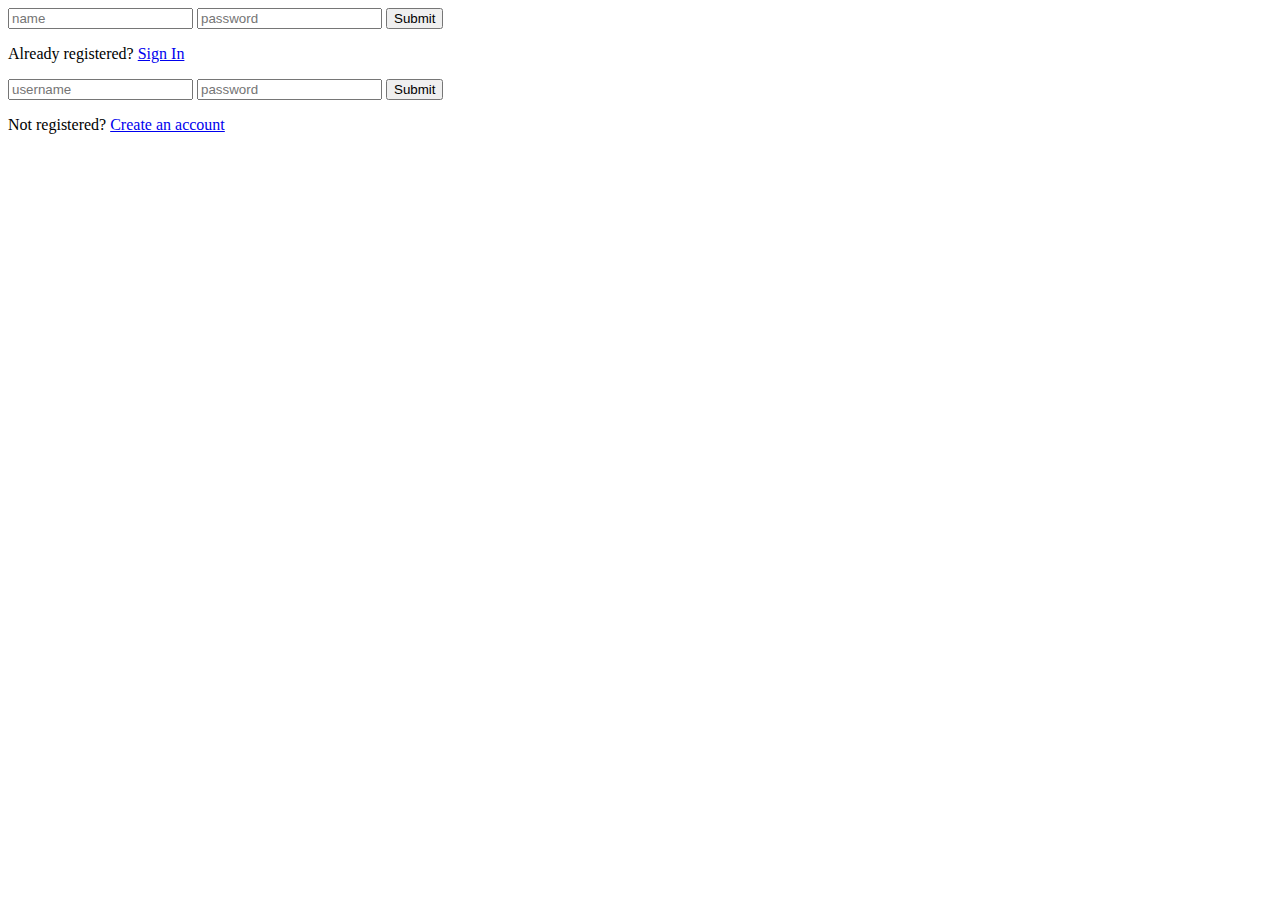
==== login.html @ da53a75a "Account creation and logging in fully functional. Adjusted some CSS to prevent broken margins. To Do" ====
<!DOCTYPE html>
<html>
	<head>
		<meta name="viewport" content="width=device-width,initial-scale=1.0">
		<title>Chat Client Login Page</title>
		<link rel="stylesheet" href="login.css">
	</head>
	<body>
		<div class="login-page">
			<div class="form">
				<form class="register-form" method ="post">
					<input type="text" name = "newName" placeholder="name"/>
					<input type="password" name = "newPass" placeholder="password"/>
					<input type="submit" value="Submit">
					<p class="message">Already registered? <a href="#">Sign In</a></p>
				</form>
				<form class="login-form" method="post">
					<input type="text" name = "name" placeholder="username"/>
					<input type="password" name = "password" placeholder="password"/>
					<input type="submit" value="Submit">
					<p class="message">Not registered? <a href="#">Create an account</a></p>
				</form>
			</div>
		</div>		
		<!--Background-->
		<div id="blur">
		</div>
	</body>
</html>
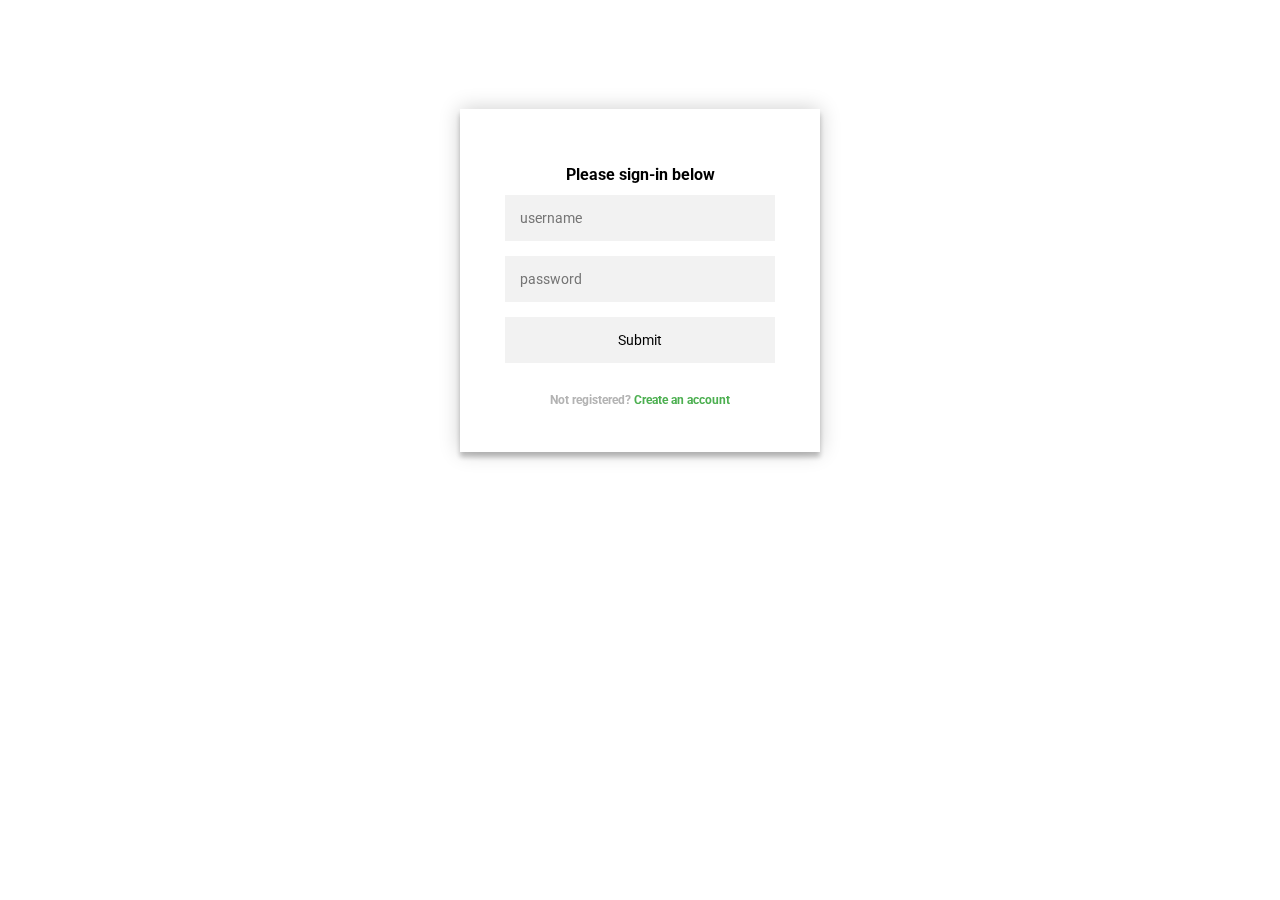
==== commit 96f963f0: "Made the header with logout, added changing the preferences functionality" ====
--- a/login.html
+++ b/login.html
@@ -4,17 +4,28 @@
 		<meta name="viewport" content="width=device-width,initial-scale=1.0">
 		<title>Chat Client Login Page</title>
 		<link rel="stylesheet" href="login.css">
+		
+		<!-- Googles jQuery library -->
+		<script src="https://ajax.googleapis.com/ajax/libs/jquery/3.2.1/jquery.min.js"></script>
+		<script type="text/javascript">
+			window.jQuery||
+			document.write('<script src="/jQuery.min.js"><\/script>');
+		</script>
+		<script src="login.js"></script>
 	</head>
 	<body>
+		<div class = "background"></div>
 		<div class="login-page">
 			<div class="form">
 				<form class="register-form" method ="post">
-					<input type="text" name = "newName" placeholder="name"/>
-					<input type="password" name = "newPass" placeholder="password"/>
+					<h1> Please register below</h1>
+					<input type="text" name = "newName" placeholder="New name"/>
+					<input type="password" name = "newPass" placeholder="New password"/>
 					<input type="submit" value="Submit">
 					<p class="message">Already registered? <a href="#">Sign In</a></p>
 				</form>
 				<form class="login-form" method="post">
+					<h1> Please sign-in below</h1>
 					<input type="text" name = "name" placeholder="username"/>
 					<input type="password" name = "password" placeholder="password"/>
 					<input type="submit" value="Submit">
--- a/login.css
+++ b/login.css
@@ -0,0 +1,125 @@
+@import url(https://fonts.googleapis.com/css?family=Roboto:300);
+
+.login-page 
+{
+	width: 360px;
+	padding: 8% 0 0;
+	margin: auto;
+}
+h1
+{
+	font-size: 1em;
+}
+.message
+{
+	text-align: center;
+	font-weight: bold;
+	
+}
+.form {
+	position: relative;
+	z-index: 1;
+	background: #FFFFFF;
+	max-width: 360px;
+	margin: 0 auto 100px;
+	padding: 45px;
+	text-align: center;
+	box-shadow: 0 0 20px 0 rgba(0, 0, 0, 0.2), 0 5px 5px 0 rgba(0, 0, 0, 0.24);
+}
+.form input {
+	font-family: "Roboto", sans-serif;
+	outline: 0;
+	background: #f2f2f2;
+	width: 100%;
+	border: 0;
+	margin: 0 0 15px;
+	padding: 15px;
+	box-sizing: border-box;
+	font-size: 14px;
+}
+.form button, .form input [type = button]}
+{
+	font-family: "Roboto", sans-serif;
+	text-transform: uppercase;
+	outline: 0;
+	background: #4CAF50;
+	width: 100%;
+	border: 0;
+	padding: 15px;
+	color: #FFFFFF;
+	font-size: 14px;
+	-webkit-transition: all 0.3 ease;
+	transition: all 0.3 ease;
+	cursor: pointer;
+}
+.form button:hover,.form button:active,.form button:focus {
+	background: #43A047;
+}
+.form .message {
+	margin: 15px 0 0;
+	color: #b3b3b3;
+	font-size: 12px;
+}
+.form .message a {
+	color: #4CAF50;
+	text-decoration: none;
+}
+.form .register-form {
+	#display: none;
+}
+.container {
+	position: relative;
+	z-index: 1;
+	max-width: 300px;
+	margin: 0 auto;
+}
+.container:before, .container:after {
+	content: "";
+	display: block;
+	clear: both;
+}
+.container .info {
+	margin: 50px auto;
+	text-align: center;
+}
+.container .info h1 {
+	margin: 0 0 15px;
+	padding: 0;
+	font-size: 36px;
+	font-weight: 300;
+	color: #1a1a1a;
+}
+.container .info span {
+	color: #4d4d4d;
+	font-size: 12px;
+}
+.container .info span a {
+	color: #000000;
+	text-decoration: none;
+}
+.container .info span .fa {
+	color: #EF3B3A;
+}
+.background
+{
+	position: fixed;
+	top: -20px;
+	left: -20px;
+	height: 120%;
+	width: 120%;
+	z-index: -1;
+	filter: blur(20px);
+	display: block;
+	background: #ede46f;
+	background: -moz-linear-gradient(45deg, #ede46f 0%, #a7ce5f 33%, #94c452 66%, #94c452 66%, #2be25f 100%);
+	background: -webkit-linear-gradient(45deg, #ede46f 0%,#a7ce5f 33%,#94c452 66%,#94c452 66%,#2be25f 100%);
+	background: linear-gradient(45deg, #ede46f 0%,#a7ce5f 33%,#94c452 66%,#94c452 66%,#2be25f 100%);
+	background: url('https://geneticliteracyproject.org/wp-content/uploads/2016/03/Colorful-coral-reef.jpg.824x0_q71_crop-scale.jpg');
+	background-size: cover;
+}
+body
+{
+	font-family: "Roboto", sans-serif;
+	-webkit-font-smoothing: antialiased;
+	-moz-osx-font-smoothing: grayscale;   
+}	